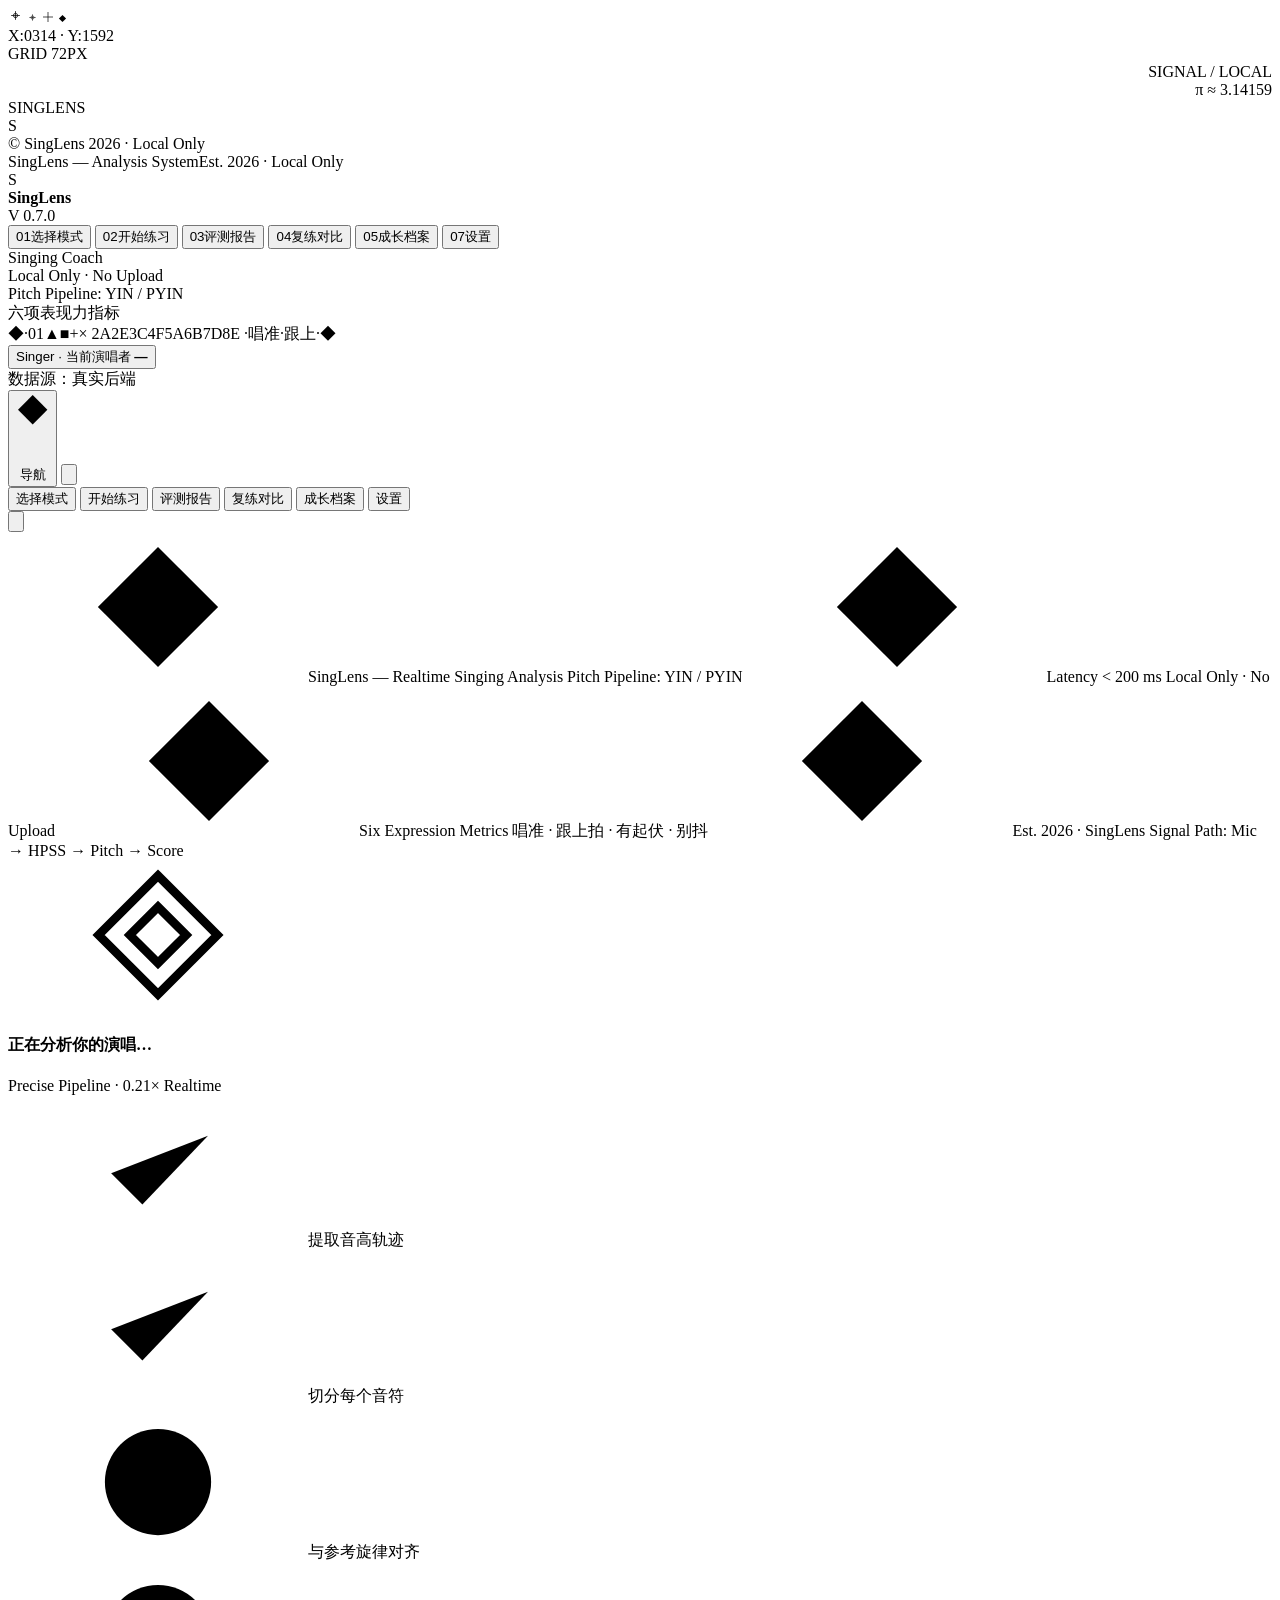
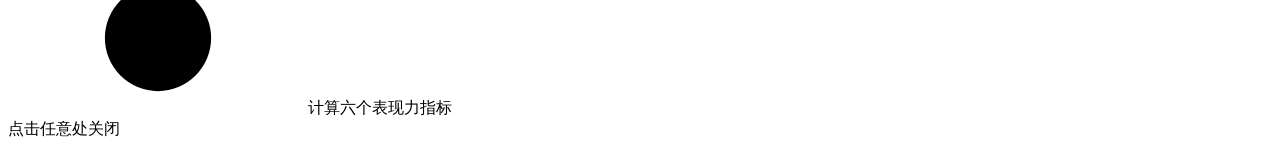
==== web/index.html @ 28672c7d "Initial commit: SingLens local singing coach" ====
<!DOCTYPE html>
<html lang="zh-CN">
<head>
<meta charset="UTF-8">
<meta name="viewport" content="width=device-width, initial-scale=1.0">
<meta name="theme-color" content="#101116">
<title>SingLens · 演唱 AI 陪练</title>
<!-- ★ 图标声明（2026-09-24）。不加这一行，浏览器会自动去要 /favicon.ico，
     404 就在**每个页面的控制台**留一条红字 —— 红字常在，真实报错就没人看了。
     (`/favicon.ico` 在服务端也有兜底路由，见 web/server.py 的 favicon_svg。) -->
<link rel="icon" href="/favicon.svg" type="image/svg+xml">
<link rel="preload" as="font" type="font/woff2" href="/fonts/saira-cond-600.woff2" crossorigin>
<link rel="preload" as="font" type="font/woff2" href="/fonts/plex-mono-400.woff2" crossorigin>
<link rel="stylesheet" href="/css/shell.css">
<!-- PRTS 终端皮肤：只做覆盖，删掉这一行即回到 v7 纸面皮肤（2026-10-21） -->
<link rel="stylesheet" href="/css/prts.css">
</head>
<body data-screen="s1">

<svg width="0" height="0" style="position:absolute" aria-hidden="true">
  <symbol id="i-grid" viewBox="0 0 24 24"><path d="M4 4h6.5v6.5H4zM13.5 4H20v6.5h-6.5zM4 13.5h6.5V20H4zM13.5 13.5H20V20h-6.5z"/></symbol>
  <symbol id="i-chart" viewBox="0 0 24 24"><path d="M4.5 20V12M12 20V4.5M19.5 20v-5.5M3 20h18"/></symbol>
  <symbol id="i-warn" viewBox="0 0 24 24"><path d="M12 4.5 21 19.5H3zM12 10v4M12 16.6v.6"/></symbol>
  <symbol id="i-loop" viewBox="0 0 24 24"><path d="M4.5 10a7.5 7.5 0 0 1 12.8-4.3L20 8.5M19.5 14a7.5 7.5 0 0 1-12.8 4.3L4 15.5"/><path d="M20 4.5v4h-4M4 19.5v-4h4"/></symbol>
  <symbol id="i-check" viewBox="0 0 24 24"><path d="M4.5 12.5 9.5 17.5 20 6.5"/></symbol>
  <symbol id="i-mic" viewBox="0 0 24 24"><path d="M12 3.2a2.8 2.8 0 0 1 2.8 2.8v5.6a2.8 2.8 0 0 1-5.6 0V6A2.8 2.8 0 0 1 12 3.2z"/><path d="M5.5 11.2a6.5 6.5 0 0 0 13 0M12 17.8V21M9 21h6"/></symbol>
  <symbol id="i-micoff" viewBox="0 0 24 24"><path d="M4 4l16 16M9.4 9.6v2a2.8 2.8 0 0 0 4.2 2.4M12 3.2a2.8 2.8 0 0 1 2.8 2.8v5.2M5.5 11.2a6.5 6.5 0 0 0 13 0M12 17.8V21M9 21h6"/></symbol>
  <symbol id="i-clock" viewBox="0 0 24 24"><circle cx="12" cy="12" r="8.5"/><path d="M12 7v5.2l3.4 2"/></symbol>
  <symbol id="i-up" viewBox="0 0 24 24"><path d="M12 19V5M6 11l6-6 6 6"/></symbol>
  <symbol id="i-compare" viewBox="0 0 24 24"><path d="M4 9h13M14 5.5 17.5 9 14 12.5M20 15H7M10 11.5 6.5 15l3.5 3.5"/></symbol>
  <symbol id="i-play" viewBox="0 0 24 24"><path d="M7.5 4.8 19 12 7.5 19.2z"/></symbol>
  <symbol id="i-pause" viewBox="0 0 24 24"><path d="M8.5 5v14M15.5 5v14"/></symbol>
  <symbol id="i-rec" viewBox="0 0 24 24"><circle cx="12" cy="12" r="5.5" fill="currentColor" stroke="none"/></symbol>
  <symbol id="i-flask" viewBox="0 0 24 24"><path d="M9.5 3h5M10.5 3v6.2L5 19a1.8 1.8 0 0 0 1.6 2.5h10.8A1.8 1.8 0 0 0 19 19l-5.5-9.8V3"/><path d="M7.5 15h9"/></symbol>
  <symbol id="i-set" viewBox="0 0 24 24"><path d="M4 7h9M17 7h3M4 17h3M11 17h9"/><circle cx="15" cy="7" r="2.2"/><circle cx="9" cy="17" r="2.2"/></symbol>
  <symbol id="i-state" viewBox="0 0 24 24"><path d="M12 3.5 21 12l-9 8.5L3 12z"/><path d="M12 8.5v4M12 15.6v.5"/></symbol>
  <symbol id="d-star4" viewBox="0 0 24 24"><path d="M12 1.5c.9 5.6 3.9 8.6 9.5 9.5-5.6.9-8.6 3.9-9.5 9.5-.9-5.6-3.9-8.6-9.5-9.5C8.1 10.1 11.1 7.1 12 1.5z" fill="currentColor" stroke="none"/></symbol>
  <symbol id="d-dia" viewBox="0 0 24 24"><rect x="5.2" y="5.2" width="13.6" height="13.6" transform="rotate(45 12 12)" fill="currentColor" stroke="none"/></symbol>
  <symbol id="d-cross" viewBox="0 0 24 24"><path d="M12 2v20M2 12h20" stroke="currentColor" stroke-width="1.4" fill="none"/></symbol>
  <symbol id="d-ch" viewBox="0 0 24 24"><path d="M12 5v14M5 12h14" stroke="currentColor" stroke-width="1.2" fill="none"/><circle cx="12" cy="12" r="3.4" stroke="currentColor" stroke-width="1.2" fill="none"/></symbol>
  <symbol id="d-ring" viewBox="0 0 24 24"><path d="M12 2.5 21.5 12 12 21.5 2.5 12zM12 7.5l4.5 4.5-4.5 4.5-4.5-4.5z" fill="none" stroke="currentColor" stroke-width="1.4"/></symbol>
  <symbol id="d-dots" viewBox="0 0 24 24"><g fill="currentColor" stroke="none"><circle cx="4.5" cy="4.5" r="1.1"/><circle cx="12" cy="4.5" r="1.1"/><circle cx="19.5" cy="4.5" r="1.1"/><circle cx="4.5" cy="12" r="1.1"/><circle cx="12" cy="12" r="1.1"/><circle cx="19.5" cy="12" r="1.1"/><circle cx="4.5" cy="19.5" r="1.1"/><circle cx="12" cy="19.5" r="1.1"/><circle cx="19.5" cy="19.5" r="1.1"/></g></symbol>
</svg>

<div class="bgfx" aria-hidden="true">
  <i class="shard" style="width:460px;height:320px;right:-110px;top:5%;clip-path:polygon(14% 0,100% 0,84% 100%,0 100%)"></i>
  <i class="shard red" style="width:120px;height:88px;right:7%;top:37%;clip-path:polygon(0 0,100% 24%,76% 100%,8% 76%)"></i>
  <i class="shard" style="width:360px;height:250px;left:21%;bottom:-120px;clip-path:polygon(0 22%,86% 0,100% 78%,12% 100%)"></i>
  <i class="shard thin" style="width:52%;height:2px;left:30%;top:64%"></i>
  <div class="diag" style="left:-6%;top:20%"></div>
  <div class="diag rev" style="right:-14%;bottom:12%"></div>
  <svg class="mark spin" style="left:31%;top:16%;width:15px;height:15px"><use href="#d-ch"/></svg>
  <svg class="mark spin-r" style="right:26%;bottom:14%;width:11px;height:11px"><use href="#d-ch"/></svg>
  <svg class="mark float" style="left:22.5%;top:58%;width:12px;height:12px"><use href="#d-cross"/></svg>
  <svg class="mark float" style="right:31%;top:44%;width:9px;height:9px;animation-duration:12s"><use href="#d-dia"/></svg>
  <div class="coord2" style="left:33%;top:27%">X:0314 · Y:1592<br>GRID 72PX</div>
  <div class="coord2" style="right:24%;bottom:11%;text-align:right">SIGNAL / LOCAL<br>π ≈ 3.14159</div>
  <!-- 大英文贴背景板（吊牌式） -->
  <div class="word-v" style="right:4.5%;top:4%">SINGLENS</div>
  <div class="word-big" style="right:-7%;bottom:-16%">S</div>
  <div class="tag" style="right:13%;bottom:5.5%">© SingLens 2026 · Local Only</div>
  <div class="corner tl" style="left:24.5%;top:11%"></div>
  <div class="corner br" style="right:9%;bottom:24%"></div>
  <!-- 2026-10-21 皮肤层新增：暗角 / 缓慢扫描 / 跟随指针的信号光 -->
  <div class="vignette"></div>
  <div class="scan"></div>
  <div class="spot"></div>
</div>

<div class="rail"><span>SingLens — Analysis System</span><i class="sq"></i><span>Est. 2026 · Local Only</span></div>

<div class="shell">
  <aside>
    <div class="logo">
      <span class="sq">S</span>
      <div><b>SingLens</b><div class="ver">V 0.7.0</div></div>
    </div>
    <nav>
      <button class="on" data-s="s1"><span class="no">01</span>选择模式</button>
      <button data-s="s2"><span class="no">02</span>开始练习</button>
      <button data-s="s3"><span class="no">03</span>评测报告</button>
      <button data-s="s4"><span class="no">04</span>复练对比</button>
      <button data-s="s5"><span class="no">05</span>成长档案</button>
      <button data-s="s7"><span class="no">07</span>设置</button>
    </nav>
    <div class="meta">
      Singing Coach<br>
      Local Only · No Upload<br>
      Pitch Pipeline: YIN / PYIN<br>
      六项表现力指标
      <div class="ascii">
        <span>◆</span><span>·</span><span>0</span><span>1</span><span>▲</span><span>■</span><span>+</span><span>×</span>
        <span>2A</span><span>2E</span><span>3C</span><span>4F</span><span>5A</span><span>6B</span><span>7D</span><span>8E</span>
        <span>·</span><span>唱</span><span>准</span><span>·</span><span>跟</span><span>上</span><span>·</span><span>◆</span>
      </div>
    </div>
  <!-- ★ 侧栏常驻的「当前演唱者」（G3，2026-10-01）。
       为什么放在侧栏、而不是只放进设置页：
         第 05 屏画的是**某一个人**的记录。换人入口若只在设置页，
         用户在 s5（或任何一屏）都没有办法知道屏幕上是谁的数据 ——
         而"这是谁的数据"看不出来时，"数据对不对"根本无从判断。
       ⚠️ 名字由 `js/shell.js` 的 `refreshWho()` 从 `/api/singer` 名册里取，
          **不在这里写死**；取不到时显示 id（诚实），不留空白。 -->
  <button class="who" id="whoBtn" type="button" title="当前演唱者">
    <span class="k">Singer · 当前演唱者</span>
    <b id="whoName">—</b>
  </button>
  <!-- ★ 数据源徽标（2026-09-24 加）。`app.js` 的 `banner()` 一直在找 `#srcBadge`，
       而这个元素**以前根本不存在** —— 于是"当前是 mock 假数据"这件事
       在界面上**完全看不出来**：mock 能渲染出一整套看着很正常的界面
       （连 78 分的报告都有），答辩现场谁也分不出屏幕上的分数是不是真算出来的。
       默认已经是 `?src=api`（真实后端）；带 `?src=mock` 时这个徽标会变红。 -->
  <div id="srcBadge" class="srcbadge">数据源：真实后端</div>
  </aside>

  <main>
    <!-- 视图挂载点：由 js/router.js 按 #sN 动态插入 <section id="sN" class="screen on"> -->
    <div id="view" data-view=""></div>
  </main>
</div>

<!-- 底部导航：参考 ignoredone 的白玻璃大胶囊（手机隐藏，用顶部导航） -->
<div class="dock" id="dock">
  <div class="dock-inner" id="dockInner">
    <!-- 2026-10-21 v3：参考 ignoredone.space 的 .iq-inner：
         白玻璃大胶囊（logo + 汉堡 + 导航），点开横向长成同材质的导航条。
         不再停在侧栏里，避免压住“当前演唱者 / 数据源”。 -->
    <button class="dock-main" id="dockMain" type="button" aria-expanded="false" aria-controls="dockScroll">
      <svg class="dock-logo" viewBox="0 0 20 20" aria-hidden="true"><path d="M10 1.2 18.8 10 10 18.8 1.2 10Z"/></svg>
      <span class="dock-menu">
        <svg class="dock-burger" viewBox="0 0 20 20" aria-hidden="true"><path d="M2.5 5.5h15M2.5 10h15M2.5 14.5h15"/></svg>
        <span class="dm-zh">导航</span>
      </span>
    </button>
    <button class="dock-arrow left" id="dockPrev" aria-label="向左滚动">
      <svg viewBox="0 0 24 24"><path d="M15.41 7.41L14 6l-6 6 6 6 1.41-1.41L10.83 12z"/></svg>
    </button>
    <div class="dock-scroll" id="dockScroll">
      <div class="dock-page" id="dockPage">
        <button data-s="s1" class="on">选择模式</button>
        <button data-s="s2">开始练习</button>
        <button data-s="s3">评测报告</button>
        <button data-s="s4">复练对比</button>
        <button data-s="s5">成长档案</button>
        <button data-s="s7">设置</button>
      </div>
    </div>
    <button class="dock-arrow right" id="dockNext" aria-label="向右滚动">
      <svg viewBox="0 0 24 24"><path d="M10 6L8.59 7.41 13.17 12l-4.58 4.59L10 18l6-6z"/></svg>
    </button>
  </div>
</div>

<!-- 底部跑马灯 -->
<div class="mq" aria-hidden="true">
  <div class="mq-in" id="mqIn">
    <span><svg class="st"><use href="#d-dia"/></svg>SingLens — Realtime Singing Analysis</span>
    <span>Pitch Pipeline: YIN / PYIN</span>
    <span><svg class="st"><use href="#d-dia"/></svg>Latency &lt; 200 ms</span>
    <span>Local Only · No Upload</span>
    <span><svg class="st"><use href="#d-dia"/></svg>Six Expression Metrics</span>
    <span>唱准 · 跟上拍 · 有起伏 · 别抖</span>
    <span><svg class="st"><use href="#d-dia"/></svg>Est. 2026 · SingLens</span>
    <span>Signal Path: Mic → HPSS → Pitch → Score</span>
  </div>
</div>

<!-- 分析中遮罩 -->
<div class="veil" id="veil">
  <div class="box">
    <svg class="spin-mark"><use href="#d-ring"/></svg>
    <h4>正在分析你的演唱…</h4>
    <div class="sub2">Precise Pipeline · 0.21× Realtime</div>
    <div class="steps">
      <div class="done"><svg class="deco ic"><use href="#i-check"/></svg>提取音高轨迹</div>
      <div class="done"><svg class="deco ic"><use href="#i-check"/></svg>切分每个音符</div>
      <div><svg class="deco ic"><use href="#i-clock"/></svg>与参考旋律对齐</div>
      <div><svg class="deco ic"><use href="#i-clock"/></svg>计算六个表现力指标</div>
    </div>
    <div class="esc">点击任意处关闭</div>
  </div>
</div>

<script type="module">
  import { initShell } from '/js/shell.js';
  import '/js/app.js';
  initShell();
</script>
</body>
</html>
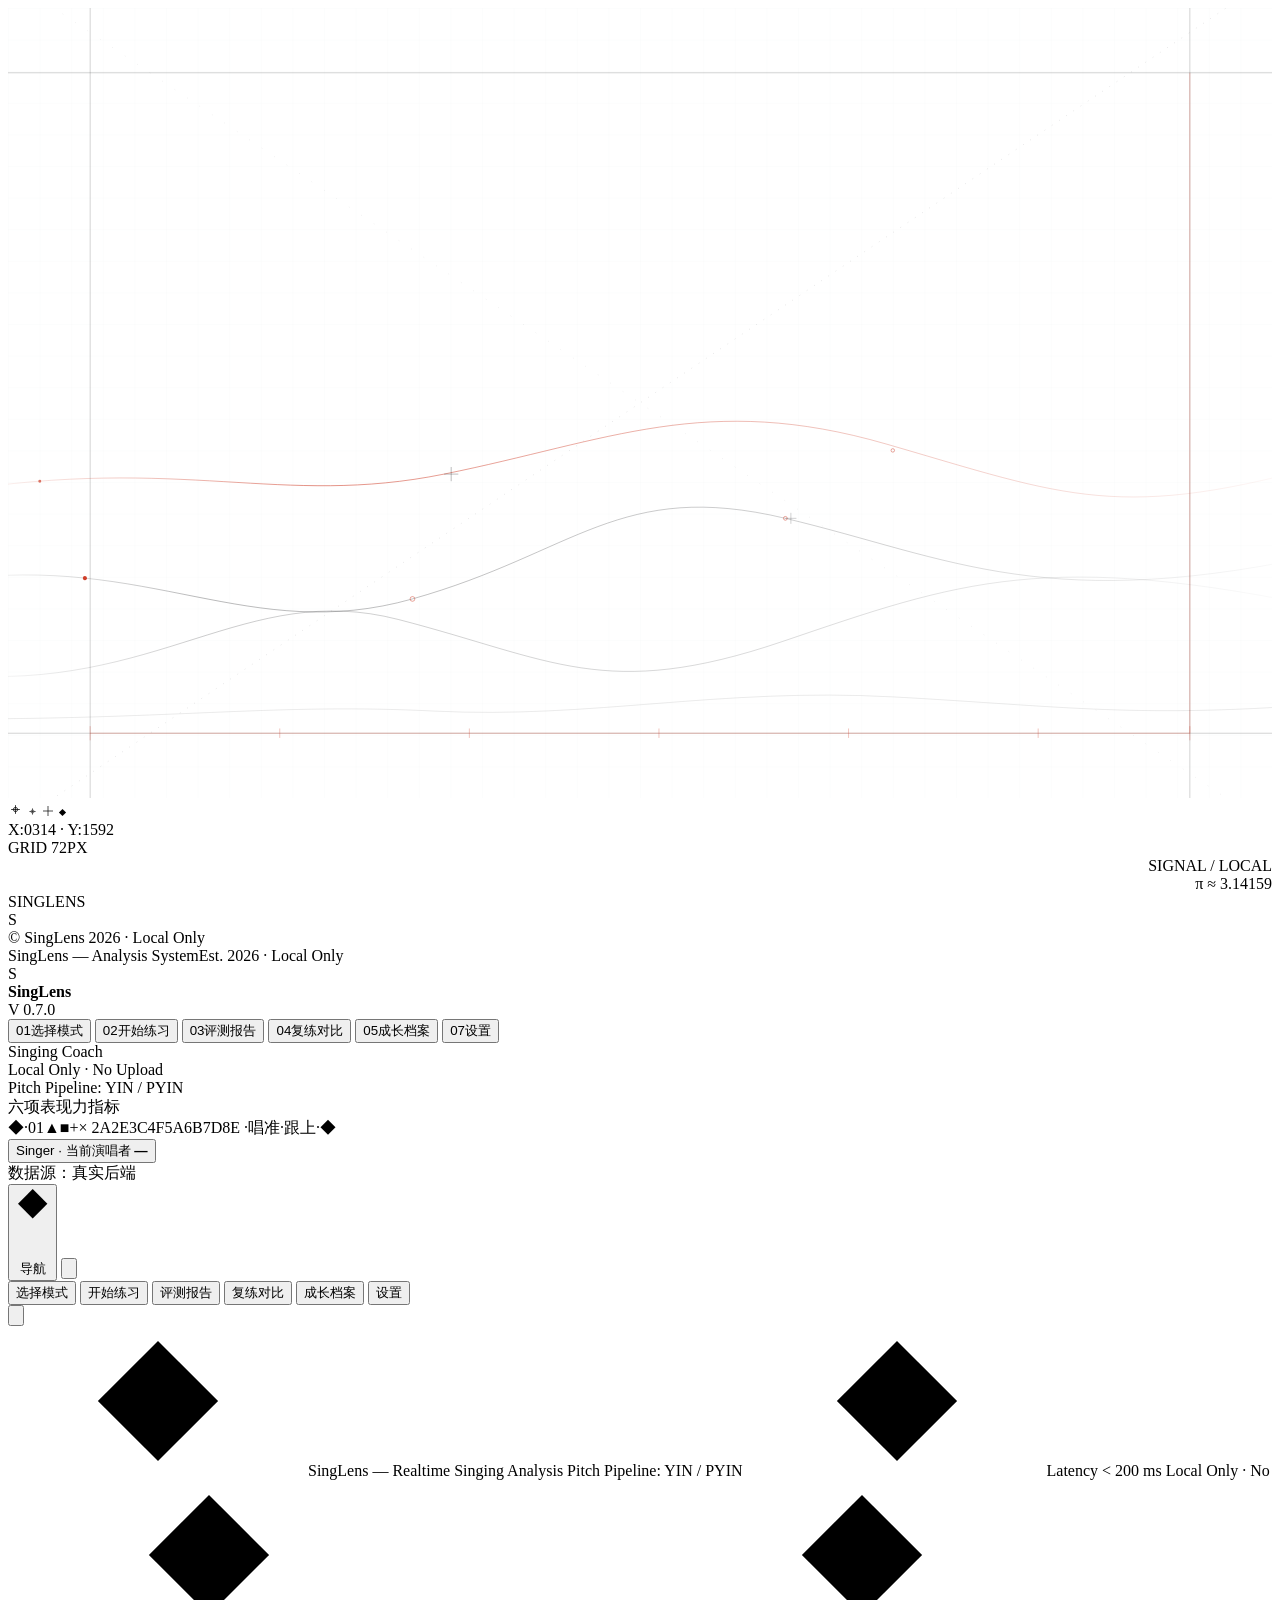
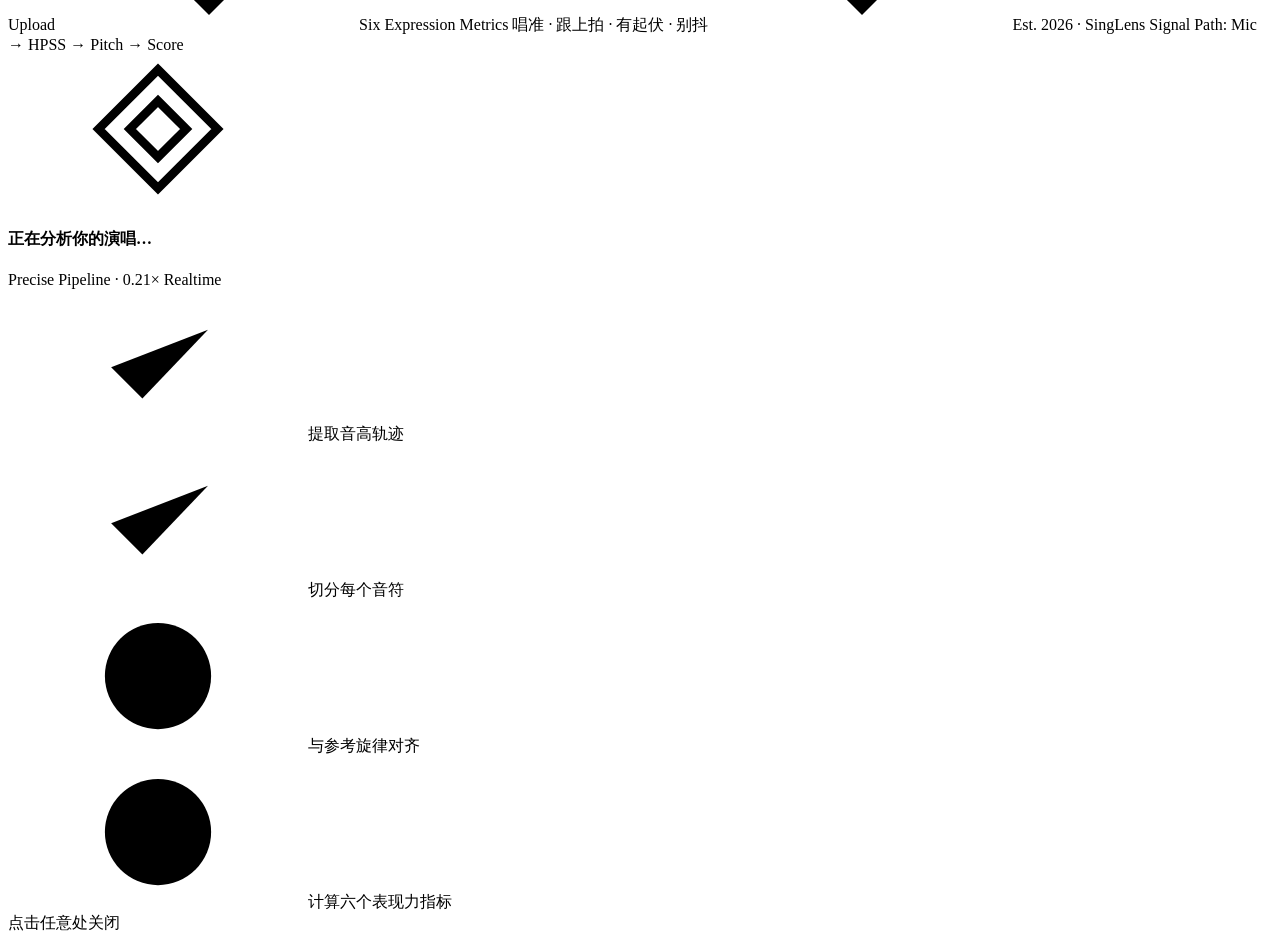
==== commit 303dba8e: "feat: 工具调用 Agent、报告页追问与登录 从本地开发仓库同步运行时代码（analysis/、web/），不含 data/docs/tests/experiments。" ====
--- a/web/index.html
+++ b/web/index.html
@@ -43,6 +43,72 @@
 </svg>
 
 <div class="bgfx" aria-hidden="true">
+  <!-- 2026-10-30：更明确的“测量纸”背景层。
+       网格是纸，斜线是构造线，波形是这一页正在发生的信号。 -->
+  <svg class="bg-lines" viewBox="0 0 1600 1000" preserveAspectRatio="xMidYMid slice">
+    <defs>
+      <linearGradient id="bg-line-fade" x1="0" y1="0" x2="1" y2="0">
+        <stop offset="0" stop-color="#0c0d10" stop-opacity="0"/>
+        <stop offset=".18" stop-color="#0c0d10" stop-opacity=".32"/>
+        <stop offset=".68" stop-color="#0c0d10" stop-opacity=".20"/>
+        <stop offset="1" stop-color="#0c0d10" stop-opacity="0"/>
+      </linearGradient>
+      <linearGradient id="bg-red-fade" x1="0" y1="0" x2="1" y2="0">
+        <stop offset="0" stop-color="#cf3f2a" stop-opacity="0"/>
+        <stop offset=".26" stop-color="#cf3f2a" stop-opacity=".58"/>
+        <stop offset=".74" stop-color="#cf3f2a" stop-opacity=".24"/>
+        <stop offset="1" stop-color="#cf3f2a" stop-opacity="0"/>
+      </linearGradient>
+      <pattern id="bg-minor" width="40" height="40" patternUnits="userSpaceOnUse">
+        <path d="M40 0H0V40" fill="none" stroke="rgba(12,13,16,.05)" stroke-width="1"/>
+      </pattern>
+    </defs>
+    <rect width="1600" height="1000" fill="url(#bg-minor)" opacity=".55"/>
+    <g class="bg-frame" fill="none" stroke="rgba(12,13,16,.23)"
+       vector-effect="non-scaling-stroke">
+      <path d="M104 0V1000M1496 0V1000M0 82H1600M0 918H1600"/>
+      <path class="bg-diag" d="M-120 1120L1720 -120" stroke-dasharray="1 10" opacity=".7"/>
+      <path class="bg-diag" d="M-120 -120L1720 1120" stroke-dasharray="1 18" opacity=".42"/>
+    </g>
+    <g class="bg-axis" fill="none" stroke="rgba(207,63,42,.38)"
+       vector-effect="non-scaling-stroke">
+      <path d="M104 918H1496"/>
+      <path d="M104 909v18M344 912v12M584 912v12M824 912v12M1064 912v12M1304 912v12M1496 909v18"/>
+      <path d="M1496 82v836"/>
+    </g>
+    <g class="bg-traces" fill="none" vector-effect="non-scaling-stroke">
+      <path class="trace trace-a" stroke="url(#bg-line-fade)" stroke-width="1.15"
+            d="M-70 724C178 690 306 806 512 748S774 596 984 646 1316 770 1680 688"/>
+      <path class="trace trace-b" stroke="url(#bg-line-fade)" stroke-width=".85"
+            d="M-70 844C190 866 300 724 494 774S756 878 980 802 1314 684 1680 762"/>
+      <path class="trace trace-red" stroke="url(#bg-red-fade)" stroke-width="1.25"
+            d="M-70 612C222 566 344 632 552 590S884 486 1112 552 1408 652 1680 574"/>
+      <path class="trace trace-thin" stroke="rgba(12,13,16,.14)" stroke-width=".75"
+            d="M-70 900C220 900 340 880 540 890S900 860 1120 872 1430 900 1680 880"/>
+    </g>
+    <g class="bg-runners">
+      <circle class="runner r1" r="2.6" fill="#cf3f2a">
+        <animateMotion dur="16s" repeatCount="indefinite" rotate="auto"
+          path="M-70 724C178 690 306 806 512 748S774 596 984 646 1316 770 1680 688"/>
+      </circle>
+      <circle class="runner r2" r="1.9" fill="#cf3f2a" opacity=".7">
+        <animateMotion dur="24s" repeatCount="indefinite" rotate="auto"
+          path="M-70 612C222 566 344 632 552 590S884 486 1112 552 1408 652 1680 574"/>
+      </circle>
+    </g>
+    <g class="bg-nodes" fill="none" stroke="rgba(207,63,42,.58)">
+      <circle class="pulse p1" cx="512" cy="748" r="3"/>
+      <circle class="pulse p2" cx="984" cy="646" r="2.4"/>
+      <circle class="pulse p3" cx="1120" cy="560" r="2.2"/>
+      <path d="M552 590h18M561 581v18" stroke="rgba(12,13,16,.34)" stroke-width="1"/>
+      <path d="M984 646h14M991 639v14" stroke="rgba(12,13,16,.24)" stroke-width="1"/>
+    </g>
+  </svg>
+  <div class="bg-ruler top"></div>
+  <div class="bg-ruler side"></div>
+  <div class="bg-sweep h"></div>
+  <div class="bg-sweep v"></div>
+  <div class="bg-scan-x"></div>
   <i class="shard" style="width:460px;height:320px;right:-110px;top:5%;clip-path:polygon(14% 0,100% 0,84% 100%,0 100%)"></i>
   <i class="shard red" style="width:120px;height:88px;right:7%;top:37%;clip-path:polygon(0 0,100% 24%,76% 100%,8% 76%)"></i>
   <i class="shard" style="width:360px;height:250px;left:21%;bottom:-120px;clip-path:polygon(0 22%,86% 0,100% 78%,12% 100%)"></i>
@@ -105,6 +171,11 @@
     <span class="k">Singer · 当前演唱者</span>
     <b id="whoName">—</b>
   </button>
+  <div class="account" id="accountRow" hidden>
+    <span class="account-k">ACCOUNT / 当前账号</span>
+    <b id="accountName">—</b>
+    <button class="account-out" id="logoutBtn" type="button">退出</button>
+  </div>
   <!-- ★ 数据源徽标（2026-09-24 加）。`app.js` 的 `banner()` 一直在找 `#srcBadge`，
        而这个元素**以前根本不存在** —— 于是"当前是 mock 假数据"这件事
        在界面上**完全看不出来**：mock 能渲染出一整套看着很正常的界面
